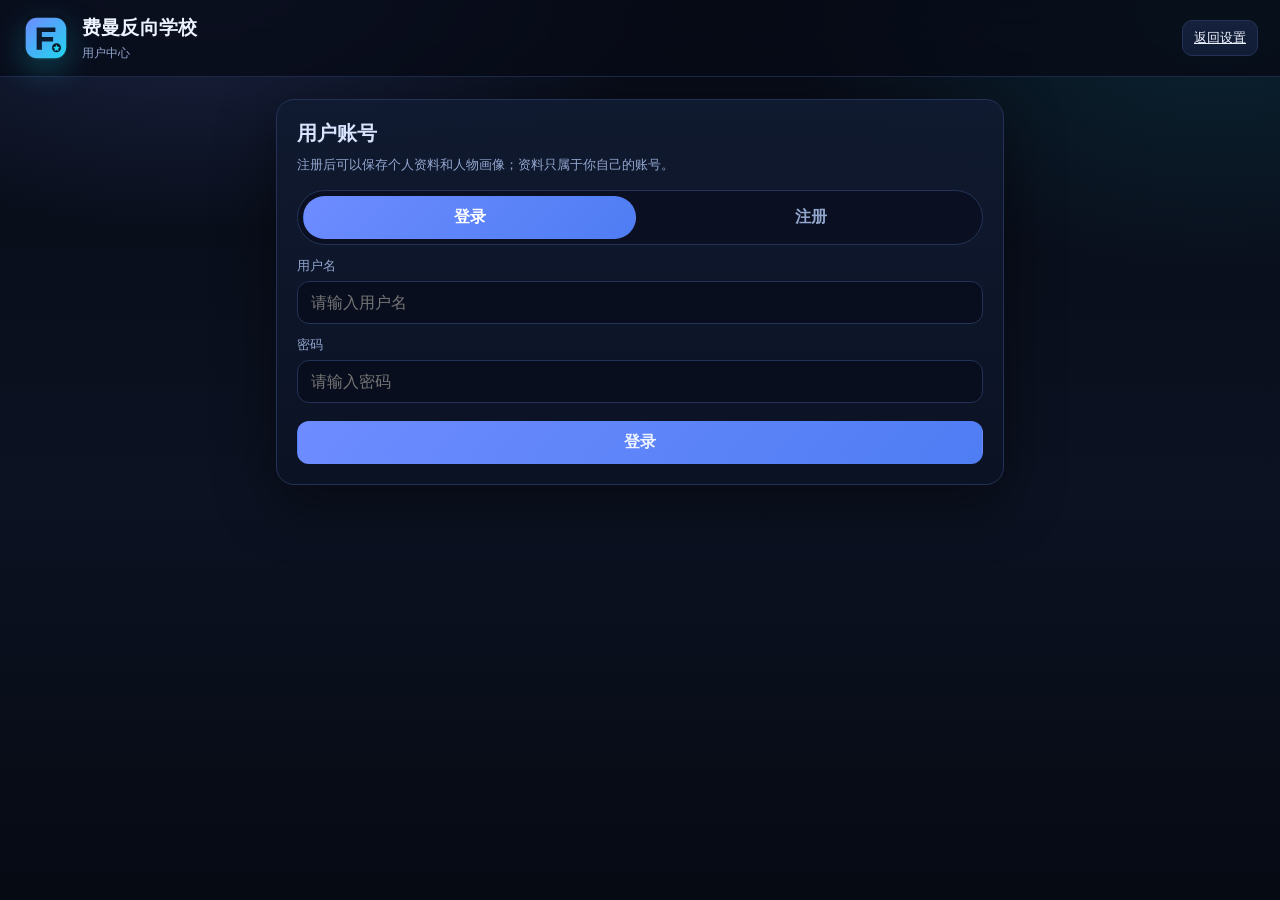
==== account.html @ eca72fcb "feat: 强制注册、画像生成学习目标、可选通关考核，v44" ====
<!DOCTYPE html>
<html lang="zh-CN">
<head>
  <meta charset="UTF-8" />
  <meta http-equiv="Content-Security-Policy" content="default-src 'self'; script-src 'self' 'unsafe-inline'; style-src 'self' 'unsafe-inline'; img-src 'self' data:; font-src 'self' data:; connect-src 'self' https://api.feynman-hsj.top http://127.0.0.1:8787 http://localhost:8787; object-src 'none'; base-uri 'self'; form-action 'self'" />
  <meta name="viewport" content="width=device-width, initial-scale=1.0, viewport-fit=cover" />
  <title>用户中心｜费曼反向学校</title>
  <link rel="icon" href="assets/logo.svg" type="image/svg+xml" />
  <link rel="stylesheet" href="css/styles.css?v=44" />
  <link rel="stylesheet" href="css/responsive.css?v=44" />
  <link rel="stylesheet" href="css/account.css?v=1" />
</head>
<body class="page-account">
  <header class="topbar">
    <div class="brand">
      <img class="logo" src="assets/logo.svg" alt="费曼反向学校" />
      <div><h1>费曼反向学校</h1><p>用户中心</p></div>
    </div>
    <a class="btn small" href="index.html">返回设置</a>
  </header>

  <main class="account-page">
    <section id="authView" class="card account-card">
      <h2>用户账号</h2>
      <p class="hint">注册后可以保存个人资料和人物画像；资料只属于你自己的账号。</p>
      <p id="forceNotice" class="hint hidden" style="color:#fbd38d;">请先注册或登录账号，完成后会自动返回。</p>
      <div class="account-tabs">
        <button id="tabLogin" class="account-tab active" type="button">登录</button>
        <button id="tabRegister" class="account-tab" type="button">注册</button>
      </div>

      <form id="loginForm">
        <label for="loginUsername">用户名</label>
        <input id="loginUsername" maxlength="24" autocomplete="username" placeholder="请输入用户名" />
        <label for="loginPassword">密码</label>
        <input id="loginPassword" type="password" maxlength="64" autocomplete="current-password" placeholder="请输入密码" />
        <p id="loginMsg" class="hint"></p>
        <button class="btn primary full" type="submit">登录</button>
      </form>

      <form id="registerForm" class="hidden">
        <label for="regUsername">用户名</label>
        <input id="regUsername" maxlength="24" autocomplete="username" placeholder="3-24 位中文、字母、数字或下划线" />
        <label for="regPassword">密码</label>
        <input id="regPassword" type="password" maxlength="64" autocomplete="new-password" placeholder="至少 8 位，必须包含字母和数字" />
        <label for="regConfirm">确认密码</label>
        <input id="regConfirm" type="password" maxlength="64" autocomplete="new-password" placeholder="再次输入密码" />
        <p id="registerMsg" class="hint"></p>
        <button class="btn primary full" type="submit">注册</button>
      </form>
    </section>

    <section id="profileView" class="card account-card hidden">
      <div class="account-head">
        <div>
          <h2 id="profileTitle">我的资料</h2>
          <p class="hint" id="profileSubtitle">登录成功</p>
        </div>
        <button id="logoutBtn" class="btn small danger" type="button">退出登录</button>
      </div>

      <div id="profileTags" class="profile-tags"></div>

      <form id="profileForm">
        <label for="pNickname">昵称</label>
        <input id="pNickname" maxlength="24" placeholder="怎样称呼你" />
        <label for="pGender">性别</label>
        <select id="pGender">
          <option value="">不填写</option>
          <option value="male">男</option>
          <option value="female">女</option>
          <option value="other">其他</option>
        </select>
        <label for="pAge">年龄</label>
        <input id="pAge" type="number" min="1" max="120" placeholder="例如 18" />
        <label for="pStage">学段</label>
        <select id="pStage">
          <option value="">不填写</option>
          <option value="primary">小学</option>
          <option value="junior">初中</option>
          <option value="senior">高中</option>
          <option value="college">大学</option>
          <option value="other">其他</option>
        </select>
        <label for="pGrade">年级</label>
        <input id="pGrade" maxlength="20" placeholder="例如 高二、大一" />
        <label for="pSubjects">关注学科</label>
        <input id="pSubjects" maxlength="100" placeholder="例如 数学、物理、计算机" />
        <label for="pGoal">学习目标</label>
        <input id="pGoal" maxlength="120" placeholder="例如 考研数学、雅思、转行编程" />
        <label for="pBio">个人简介</label>
        <textarea id="pBio" rows="3" maxlength="300" placeholder="简单介绍一下自己"></textarea>
        <p id="profileMsg" class="hint"></p>
        <button class="btn primary full" type="submit">保存资料</button>
      </form>

      <details class="account-password">
        <summary>修改密码</summary>
        <form id="passwordForm">
          <label for="oldPassword">原密码</label>
          <input id="oldPassword" type="password" maxlength="64" autocomplete="current-password" />
          <label for="newPassword">新密码</label>
          <input id="newPassword" type="password" maxlength="64" autocomplete="new-password" placeholder="至少 8 位，包含字母和数字" />
          <label for="newConfirm">确认新密码</label>
          <input id="newConfirm" type="password" maxlength="64" autocomplete="new-password" />
          <p id="passwordMsg" class="hint"></p>
          <button class="btn primary full" type="submit">确认修改</button>
        </form>
      </details>
    </section>
  </main>

  <div id="toast" class="toast hidden"></div>
  <script src="js/config.js" defer></script>
  <script src="js/backend.js" defer></script>
  <script src="js/account.js" defer></script>
</body>
</html>
---- css/styles.css ----
:root{
  --bg:#070b16; --bg2:#0c1222; --panel:#101a30; --panel2:#15213d; --line:#233256;
  --text:#eef4ff; --muted:#93a6cf; --brand:#6d8cff; --brand2:#22d3ee; --ok:#22c55e;
  --warn:#f59e0b; --danger:#ef4444; --radius:18px; --shadow:0 18px 60px rgba(0,0,0,.45);
}
*{box-sizing:border-box}
html,body{height:100%}
body{
  margin:0;color:var(--text);font-family:system-ui,-apple-system,"Segoe UI","PingFang SC","Microsoft YaHei",sans-serif;
  background:
    radial-gradient(900px 500px at 15% -5%,rgba(109,140,255,.22),transparent 55%),
    radial-gradient(800px 500px at 95% 0%,rgba(34,211,238,.13),transparent 55%),
    linear-gradient(180deg,var(--bg),var(--bg2) 55%,#060a13);
  background-attachment:fixed;
}
h1,h2,h3,p{margin:0}
button,input,textarea,select{font:inherit}
textarea,input,select{
  width:100%;color:var(--text);background:rgba(8,13,28,.85);border:1px solid var(--line);
  border-radius:12px;padding:11px 13px;outline:none;transition:.18s;
}
textarea{resize:vertical}
textarea:focus,input:focus,select:focus{border-color:var(--brand);box-shadow:0 0 0 4px rgba(109,140,255,.16)}
label{display:block;margin:12px 0 6px;color:var(--muted);font-size:13px}
.hidden{display:none!important}
.sr-only{position:absolute;width:1px;height:1px;overflow:hidden;clip:rect(0,0,0,0)}

.topbar{
  display:flex;justify-content:space-between;align-items:center;gap:16px;padding:14px 22px;
  border-bottom:1px solid rgba(35,50,86,.75);background:rgba(7,11,22,.78);
  backdrop-filter:blur(16px);position:sticky;top:0;z-index:30;
}
.brand{display:flex;align-items:center;gap:12px;min-width:0}
.logo{
  width:48px;height:48px;border-radius:15px;display:grid;place-items:center;font-weight:900;font-size:22px;color:#06101f;
  background:linear-gradient(135deg,var(--brand),var(--brand2));box-shadow:0 10px 30px rgba(34,211,238,.25);flex:0 0 auto;
}
.brand h1{font-size:19px;letter-spacing:.2px}
.brand p{color:var(--muted);font-size:12px;margin-top:4px;white-space:nowrap;overflow:hidden;text-overflow:ellipsis}
.status-pills{display:flex;gap:8px;flex-wrap:wrap;justify-content:flex-end}
.pill{
  border:1px solid var(--line);background:rgba(16,26,48,.9);padding:7px 11px;border-radius:999px;
  font-size:12px;color:var(--muted);white-space:nowrap;
}
.pill.ok{border-color:rgba(34,197,94,.45);color:#9ef0b5;background:rgba(5,46,22,.7)}
.pill.warn{border-color:rgba(245,158,11,.45);color:#fbd38d;background:rgba(69,41,4,.65)}
.pill.bad{border-color:rgba(239,68,68,.45);color:#fca5a5;background:rgba(69,10,10,.6)}

.layout{display:grid;grid-template-columns:minmax(330px,390px) minmax(0,1fr);gap:16px;padding:16px;max-width:1560px;margin:0 auto}
.sidebar{display:flex;flex-direction:column;gap:14px}
.card,.chat-panel{
  background:linear-gradient(180deg,rgba(16,26,48,.96),rgba(11,18,36,.96));
  border:1px solid var(--line);border-radius:var(--radius);box-shadow:var(--shadow);
}
.card{padding:16px}
.card h2,.chat-head h2{font-size:15px;color:#d9e4ff}
.card h2{margin-bottom:8px}
.btn{
  border:1px solid var(--line);background:linear-gradient(180deg,var(--panel2),#111c35);color:var(--text);
  padding:10px 14px;border-radius:12px;cursor:pointer;transition:.16s;
}
.btn:hover{transform:translateY(-1px);border-color:rgba(109,140,255,.7);box-shadow:0 8px 24px rgba(0,0,0,.25)}
.btn.primary{background:linear-gradient(135deg,var(--brand),#4f7df3);border-color:transparent;font-weight:800}
.btn.small{padding:8px 11px;font-size:13px;border-radius:10px}
.btn.full{width:100%;margin-top:10px}
.btn.danger{background:rgba(69,10,10,.75);border-color:rgba(239,68,68,.45);color:#fecaca}
.btn:disabled{opacity:.5;cursor:not-allowed;transform:none}
.btn-row{display:flex;gap:8px;margin-top:12px}
.btn-row .btn{flex:1}
.session-box{margin-top:12px}
.session-box select{margin-bottom:8px}
.hint{color:var(--muted);font-size:13px;line-height:1.6;margin-top:8px}
.tiny{color:#6f83ad;font-size:11px;line-height:1.55;margin-top:8px}
.progress{height:10px;border-radius:999px;background:#080d1e;border:1px solid var(--line);overflow:hidden;margin-top:8px}
.progress-inner{height:100%;width:0;background:linear-gradient(90deg,var(--brand2),var(--brand));transition:width .35s}
.pass-badge{margin-top:10px;padding:11px 12px;border-radius:12px;background:rgba(5,46,22,.75);border:1px solid rgba(34,197,94,.45);color:#b7f7c9;font-weight:800}

.chat-panel{display:flex;flex-direction:column;min-height:calc(100vh - 112px);overflow:hidden}
.chat-head{display:flex;justify-content:space-between;gap:12px;padding:16px 18px;border-bottom:1px solid var(--line);align-items:flex-start}
.chat-messages{flex:1;overflow:auto;padding:20px;display:flex;flex-direction:column;gap:16px;scroll-behavior:smooth}
.empty-state{color:var(--muted);line-height:1.9;text-align:center;margin:auto;max-width:560px;padding:20px}
.msg{display:flex;gap:10px;max-width:92%;animation:fadeUp .22s ease}
.msg.user{align-self:flex-end;flex-direction:row-reverse}
.avatar{width:36px;height:36px;border-radius:12px;display:grid;place-items:center;flex:0 0 auto;font-size:13px;font-weight:900;background:#202d52;color:#bac9f5}
.msg.user .avatar{background:linear-gradient(135deg,#166534,#22c55e);color:#eafff0}
.bubble{background:rgba(18,28,54,.95);border:1px solid var(--line);border-radius:16px;padding:13px 15px;line-height:1.8;overflow-wrap:anywhere;min-width:0}
.msg.user .bubble{background:linear-gradient(180deg,rgba(14,52,39,.96),rgba(9,38,29,.96));border-color:rgba(34,197,94,.35)}
.bubble p{margin:0 0 9px}.bubble p:last-child{margin-bottom:0}
.bubble ul,.bubble ol{margin:6px 0 9px 20px;padding:0}
.bubble pre{overflow:auto;background:#050914;padding:11px;border-radius:12px;border:1px solid var(--line)}
.bubble code{background:#050914;padding:2px 6px;border-radius:7px;font-size:.92em}
.bubble table{border-collapse:collapse;margin:8px 0;max-width:100%;display:block;overflow:auto}
.bubble th,.bubble td{border:1px solid var(--line);padding:6px 9px}
.role-tag{display:block;font-size:11px;color:var(--muted);margin-bottom:6px;letter-spacing:.2px}
.api-error{margin:0 18px 8px;padding:11px 13px;border-radius:12px;background:rgba(69,10,10,.7);border:1px solid rgba(239,68,68,.45);color:#fca5a5;font-size:13px}
.composer{border-top:1px solid var(--line);padding:13px 16px 16px;background:rgba(7,11,22,.72)}
.composer-actions{display:flex;justify-content:space-between;align-items:center;gap:10px;margin-top:9px;flex-wrap:wrap}
.toast{position:fixed;left:50%;bottom:24px;transform:translateX(-50%);z-index:99;background:#111b36;border:1px solid var(--line);padding:11px 17px;border-radius:999px;box-shadow:0 18px 44px rgba(0,0,0,.5);font-size:13px;max-width:90vw;text-align:center}
.typing{display:inline-flex;gap:5px;align-items:center;color:var(--muted);font-size:13px}
.typing i{width:6px;height:6px;border-radius:50%;background:var(--brand2);animation:bounce 1s infinite}
.typing i:nth-child(2){animation-delay:.15s}.typing i:nth-child(3){animation-delay:.3s}
@keyframes bounce{0%,80%,100%{transform:translateY(0);opacity:.5}40%{transform:translateY(-5px);opacity:1}}
@keyframes fadeUp{from{opacity:0;transform:translateY(6px)}to{opacity:1;transform:none}}

/* ========== 布局优化：减少上下翻页，适配手机 ========== */
body{height:100dvh;display:flex;flex-direction:column;overflow:hidden}
.topbar{flex:0 0 auto}
.topbar-right{display:flex;align-items:center;gap:10px;flex-wrap:wrap;justify-content:flex-end}
.sidebar-toggle,.sidebar-close{display:none}
.guide-card{border-color:rgba(34,211,238,.35);background:linear-gradient(180deg,rgba(13,45,58,.62),rgba(11,18,36,.96))}
.guide-list{margin:8px 0 0 18px;padding:0;color:#c7d6f7;font-size:13px;line-height:1.9}
.guide-list li::marker{color:var(--brand2);font-weight:800}
.lock-hint{margin:8px 0 0;padding:9px 11px;border-radius:11px;background:rgba(245,158,11,.1);border:1px solid rgba(245,158,11,.3);color:#fcd38d;font-size:12px;line-height:1.5}
.lock-hint.ok{background:rgba(34,197,94,.1);border-color:rgba(34,197,94,.3);color:#a7f3c0}
.lock-hint.danger{background:rgba(239,68,68,.1);border-color:rgba(239,68,68,.3);color:#fca5a5}

/* ========== 两个页面：设置页 / 对话页 ========== */
img.logo{object-fit:cover;background:transparent;padding:0;box-shadow:0 10px 30px rgba(34,211,238,.22)}
.chat-head-actions{display:flex;gap:8px;flex-wrap:wrap}
#backSettingsBtn{display:none}
body.chat-mode #backSettingsBtn{display:inline-flex}
body.chat-mode .sidebar{display:none!important}
body.chat-mode .chat-panel{display:flex}
body:not(.chat-mode) .chat-panel{display:none}
body:not(.chat-mode) .sidebar{display:flex}
body.chat-mode .sidebar-toggle{display:none!important}

body:not(.chat-mode) .layout{display:block;max-width:780px}
body.chat-mode .layout{display:block;max-width:1560px}

/* ========== 运营后台 ========== */
.admin-body{display:block;height:auto;min-height:100dvh;overflow:auto}
.admin-layout{max-width:1400px;margin:0 auto;padding:16px;display:flex;flex-direction:column;gap:14px}
.admin-stats{display:grid;grid-template-columns:repeat(auto-fit,minmax(180px,1fr));gap:12px}
.stat-card{background:linear-gradient(180deg,rgba(16,26,48,.96),rgba(11,18,36,.96));border:1px solid var(--line);border-radius:16px;padding:16px;display:flex;flex-direction:column;gap:8px}
.stat-card span{color:var(--muted);font-size:12px}
.stat-card strong{font-size:22px;color:#dbe7ff}
.table-wrap{overflow:auto;margin-top:10px;border:1px solid var(--line);border-radius:12px;max-height:420px}
table{width:100%;border-collapse:collapse;min-width:620px}
th,td{padding:9px 10px;border-bottom:1px solid rgba(35,50,86,.7);text-align:left;font-size:13px;white-space:nowrap}
th{position:sticky;top:0;background:#111b36;color:#c9d7ff;z-index:1}
tr:hover td{background:rgba(109,140,255,.06)}

/* ========== 设置页专项修复：可滚动、加宽、双栏 ========== */
body:not(.chat-mode){
  display:block;
  height:auto;
  min-height:100dvh;
  overflow-y:auto;
  overflow-x:hidden;
}
body:not(.chat-mode) .layout{
  display:block;
  max-width:1120px;
  padding:20px 18px 40px;
  overflow:visible;
}
body:not(.chat-mode) .sidebar{
  display:grid;
  grid-template-columns:repeat(2,minmax(0,1fr));
  gap:14px;
  align-items:start;
  overflow:visible;
  padding:0;
}
body:not(.chat-mode) .sidebar > .card:first-of-type,
body:not(.chat-mode) .sidebar > .card.guide-card,
body:not(.chat-mode) .sidebar > .card:last-of-type{
  grid-column:1 / -1;
}
body:not(.chat-mode) .card{min-width:0}
body:not(.chat-mode) textarea{min-height:96px}
body:not(.chat-mode) .btn-row .btn{white-space:nowrap}

/* ========== 独立页面：设置页 / 对话页 ========== */
.page-settings{
  display:block!important;
  height:auto!important;
  min-height:100dvh;
  overflow-y:auto!important;
  overflow-x:hidden;
}
.page-settings .topbar{position:sticky;top:0;z-index:30}
.settings-page{
  width:100%;
  max-width:1120px;
  margin:0 auto;
  padding:20px 18px 48px;
  display:grid;
  grid-template-columns:repeat(2,minmax(0,1fr));
  gap:14px;
  align-items:start;
}
.settings-page > .card{min-width:0}
.settings-page > .card:first-child,
.settings-page > .guide-card,
.settings-page > .card:last-child{grid-column:1 / -1}
.step-badge{
  display:inline-flex;align-items:center;gap:6px;margin-bottom:8px;
  padding:4px 9px;border-radius:999px;font-size:11px;font-weight:700;
  color:#c9d8ff;background:rgba(109,140,255,.14);border:1px solid rgba(109,140,255,.3);
}
.page-settings .card h2{font-size:16px;margin-bottom:8px;color:#e4ecff}
.page-settings textarea{min-height:96px}
.page-settings .btn-row{margin-top:12px}

.page-chat{
  height:100dvh!important;
  overflow:hidden!important;
  display:flex!important;
  flex-direction:column;
}
.chat-page{flex:1;min-height:0;padding:12px;display:flex}
.chat-page .chat-panel{flex:1;height:100%;min-height:0}
.chat-page .chat-messages{min-height:0}
.chat-page .composer{position:sticky;bottom:0;z-index:12}

/* ========== 设置页 v2：三步引导，低认知负担 ========== */
.settings-page{
  display:block!important;
  grid-template-columns:none!important;
  max-width:860px!important;
  margin:0 auto;
  padding:18px 16px 56px!important;
}
.settings-page > .card,
.settings-page > .settings-hero,
.settings-page > .advanced{
  margin-bottom:14px;
}
.settings-hero{
  background:linear-gradient(180deg,rgba(16,26,48,.96),rgba(11,18,36,.96));
  border:1px solid var(--line);border-radius:var(--radius);padding:18px 18px 16px;
  box-shadow:var(--shadow);
}
.settings-hero h2{font-size:20px;margin-bottom:12px;color:#eef4ff}
.stepper{display:flex;align-items:center;gap:8px;flex-wrap:wrap}
.step{
  display:flex;align-items:center;gap:8px;padding:8px 12px;border-radius:999px;
  border:1px solid var(--line);background:rgba(8,13,28,.7);color:var(--muted);font-size:13px;
}
.step b{
  width:22px;height:22px;border-radius:50%;display:grid;place-items:center;
  background:#1b2747;color:#b9c8f2;font-size:12px;
}
.step.active{border-color:rgba(109,140,255,.65);background:rgba(109,140,255,.14);color:#e8efff}
.step.active b{background:linear-gradient(135deg,var(--brand),var(--brand2));color:#06101f}
.step.done{border-color:rgba(34,197,94,.5);background:rgba(5,46,22,.55);color:#b7f7c9}
.step.done b{background:var(--ok);color:#04140a}
.setup-hint{margin-top:12px;color:#c9d7ff;font-size:13px;line-height:1.6}
.card-desc{color:var(--muted);font-size:13px;line-height:1.6;margin-bottom:10px}
.advanced{padding:0;overflow:hidden}
.advanced > summary{
  cursor:pointer;list-style:none;padding:15px 18px;font-weight:700;color:#dbe7ff;
  background:linear-gradient(180deg,rgba(16,26,48,.96),rgba(11,18,36,.96));
}
.advanced > summary::-webkit-details-marker{display:none}
.advanced > summary::after{content:" ＋";float:right;color:var(--brand2);font-weight:800}
.advanced[open] > summary::after{content:" －"}
.advanced-body{padding:0 18px 18px;background:linear-gradient(180deg,rgba(11,18,36,.96),rgba(11,18,36,.96))}
.advanced-body .btn-row{margin-top:10px}
.page-settings .card h2{font-size:17px}
.page-settings .step-badge{margin-bottom:10px}
.page-settings textarea:disabled,
.page-settings input:disabled{opacity:.55;cursor:not-allowed}
.page-settings .btn:disabled{opacity:.45}

/* 强力保证设置页单列 */
body.page-settings .settings-page{
  display:block!important;
  grid-template-columns:none!important;
  width:100%!important;
  max-width:860px!important;
  margin:0 auto!important;
}
body.page-settings .settings-page > *{
  width:100%!important;
  grid-column:auto!important;
  margin-left:0!important;
  margin-right:0!important;
}

/* 图片转文字与知识点放一起 */
.sub-tools{
  margin:12px 0 6px;
  padding:12px;
  border:1px dashed rgba(109,140,255,.35);
  border-radius:14px;
  background:rgba(8,13,28,.55);
}
.sub-title{
  margin:0 0 8px;
  font-size:13px;
  font-weight:800;
  color:#d9e4ff;
}
.sub-tools input[type="file"]{margin-bottom:8px}
.sub-tools .btn{margin-top:6px}

/* 独立 chat.html 必须显示对话面板 */
body.page-chat .chat-panel{
  display:flex!important;
  flex-direction:column!important;
  min-height:0!important;
  height:100%!important;
}
body.page-chat .chat-page{
  flex:1!important;
  min-height:0!important;
  display:flex!important;
  padding:12px!important;
}
body.page-chat .chat-messages{
  flex:1 1 auto!important;
  min-height:0!important;
  overflow-y:auto!important;
}
body.page-chat .composer{
  flex:0 0 auto!important;
  position:sticky!important;
  bottom:0!important;
}
body.page-chat .chat-head{flex:0 0 auto!important}

/* OCR 进度条 */
.ocr-progress{
  height:10px;border-radius:999px;background:#080d1e;border:1px solid var(--line);
  overflow:hidden;margin-top:10px;
}
.ocr-progress-inner{
  height:100%;width:0;background:linear-gradient(90deg,var(--brand2),var(--brand));
  transition:width .25s;
}

/* 只读标签 */
.readonly-tag{
  display:inline-flex;align-items:center;margin-left:8px;padding:2px 8px;border-radius:999px;
  font-size:11px;font-weight:700;color:#fbd38d;background:rgba(245,158,11,.12);
  border:1px solid rgba(245,158,11,.38);
}

/* 制作者与版本 */
.app-meta{
  margin-top:18px;
  text-align:center;
  color:#6f83ad;
  font-size:12px;
  letter-spacing:.3px;
}

/* OCR 排版预览 */
.ocr-preview{
  min-height:70px;margin-top:8px;padding:12px 14px;border-radius:12px;
  background:rgba(8,13,28,.75);border:1px solid var(--line);color:#dbe7ff;
  line-height:1.75;overflow-wrap:anywhere;
}
.ocr-preview p{margin:0 0 8px; }
.ocr-preview p:last-child{margin-bottom:0}

/* 右上角全部余额 */
.balance-panel{
  position:absolute;right:16px;top:64px;z-index:50;width:min(92vw,380px);
  background:linear-gradient(180deg,rgba(16,26,48,.99),rgba(9,14,29,.99));
  border:1px solid var(--line);border-radius:16px;box-shadow:0 22px 60px rgba(0,0,0,.55);
  padding:12px;font-size:13px;
}
.balance-panel.hidden{display:none}
.balance-title{font-weight:800;color:#dbe7ff;margin-bottom:8px}
.balance-item{display:grid;grid-template-columns:1fr auto;gap:2px 8px;padding:8px 0;border-top:1px solid rgba(35,50,86,.65)}
.balance-item:first-of-type{border-top:none}
.balance-item span{color:#dbe7ff;overflow:hidden;text-overflow:ellipsis;white-space:nowrap}
.balance-item b{color:#9ef0b5;text-align:right}
.balance-item em{grid-column:1/-1;color:#879bca;font-style:normal;font-size:11px}

/* ========== 手机端对话页专项修复 ========== */

/* 手机端对话页：压缩头部和输入区，给消息区更多空间 */

/* 手机端对话页 v2：极限压缩非消息区域 */

/* 手机端对话页 v3：顶部品牌与状态同一行，利用右侧空白 */

/* 只读提示条 */
.readonly-banner{
  display:none;
  margin:8px 12px 0;
  padding:9px 12px;
  border-radius:10px;
  background:rgba(245,158,11,.12);
  border:1px solid rgba(245,158,11,.4);
  color:#fbd38d;
  font-size:12px;
  line-height:1.5;
  text-align:center;
}
body.readonly-mode .readonly-banner{
  display:block!important;
}


/* 反馈状态标签 */
.status-select{
  width:auto!important;
  max-width:110px;
  min-width:92px;
  padding:6px 8px;
  border-radius:10px;
  font-size:12px;
}
.status-badge{
  display:inline-block;
  margin-right:4px;
  padding:3px 7px;
  border:1px solid currentColor;
  border-radius:999px;
  font-size:10px;
  font-weight:700;
  vertical-align:middle;
  white-space:nowrap;
}
.status-unread{background:rgba(239,68,68,.16);color:#fca5a5;border-color:rgba(239,68,68,.55)}
.status-solved{background:rgba(34,197,94,.16);color:#9ef0b5;border-color:rgba(34,197,94,.55)}
.status-read_unsolved{background:rgba(245,158,11,.16);color:#fbd38d;border-color:rgba(245,158,11,.55)}
.status-invalid{background:rgba(156,163,175,.16);color:#d1d5db;border-color:rgba(156,163,175,.55)}
.admin-toolbar{display:flex;gap:8px;flex-wrap:wrap;margin:8px 0 12px}
.admin-toolbar select{width:auto;min-width:140px}
.feedback-content{max-width:360px;white-space:pre-wrap;word-break:break-word}

/* ========== 设置页 v3：激活 / 知识点 / 图片 / 记录 分区 ========== */
body.page-settings .settings-page.settings-v2{
  display:grid!important;
  grid-template-columns:repeat(2,minmax(0,1fr))!important;
  gap:16px!important;
  max-width:1180px!important;
  align-items:start!important;
}
body.page-settings .settings-page.settings-v2 > .settings-hero,
body.page-settings .settings-page.settings-v2 > .settings-grid,
body.page-settings .settings-page.settings-v2 > .settings-grid-2,
body.page-settings .settings-page.settings-v2 > #ocrCard,
body.page-settings .settings-page.settings-v2 > .advanced{
  grid-column:1 / -1!important;
  width:100%!important;
}
body.page-settings .settings-page.settings-v2 > .card,
body.page-settings .settings-page.settings-v2 > details{
  width:100%!important;
  margin:0!important;
}
.settings-grid{
  display:grid;
  grid-template-columns:repeat(2,minmax(0,1fr));
  gap:16px;
  align-items:start;
}
.settings-grid .card{
  height:100%;
  margin:0!important;
}
.settings-grid-2 .card{
  min-height:220px;
}
#ocrCard{
  min-height:0;
}
@media (max-width:900px){
  body.page-settings .settings-page.settings-v2{
    grid-template-columns:1fr!important;
    max-width:760px!important;
  }
  .settings-grid{
    grid-template-columns:1fr;
  }
}
---- css/responsive.css ----
/* 响应式布局：从 styles.css 抽离的媒体查询，按原顺序保留级联。 */

@media (max-width:1020px){
  .layout{grid-template-columns:1fr;padding:12px}
  .chat-panel{min-height:72vh}
  .topbar{align-items:flex-start;flex-direction:column;padding:12px 14px}
  .status-pills{justify-content:flex-start}
}

@media (max-width:640px){
  .brand p{display:none}
  .layout{padding:10px;gap:10px}
  .card{padding:14px}
  .chat-messages{padding:14px}
  .msg{max-width:98%}
  .chat-head{flex-direction:column}
  .chat-head .btn{width:100%}
  .composer{padding:11px 12px 14px;position:sticky;bottom:0;z-index:10}
  .composer-actions{flex-direction:column;align-items:stretch}
  .composer-actions .btn{width:100%}
  .status-pills{gap:6px}
  .pill{font-size:11px;padding:6px 9px}
}

@media (min-width:1021px){
  .layout{flex:1;min-height:0;overflow:hidden;height:auto}
  .sidebar{min-height:0;overflow:auto}
  .chat-panel{height:100%;min-height:0}
  .chat-messages{min-height:0}
}

@media (max-width:1020px){
  .topbar-right{width:100%;justify-content:space-between}
  .sidebar-toggle{display:inline-flex}
  .sidebar{
    position:fixed;top:0;left:0;bottom:0;width:min(92vw,390px);z-index:80;
    transform:translateX(-105%);transition:transform .25s ease;overflow:auto;
    border-radius:0 18px 18px 0;padding:14px;box-shadow:24px 0 60px rgba(0,0,0,.55);
    background:linear-gradient(180deg,rgba(16,26,48,.98),rgba(9,14,29,.99));
  }
  .sidebar.open{transform:none}
  .sidebar-close{display:block;margin-bottom:10px;width:100%}
  .sidebar-backdrop{
    position:fixed;inset:0;background:rgba(0,0,0,.58);z-index:70;opacity:0;pointer-events:none;transition:opacity .2s;
  }
  .sidebar-backdrop.show{opacity:1;pointer-events:auto}
  .layout{flex:1;min-height:0;display:block;padding:10px;overflow:hidden}
  .chat-panel{height:100%;min-height:0}
  .chat-messages{min-height:0;padding:14px}
  .composer{position:sticky;bottom:0;z-index:12}
  .msg{max-width:98%}
}

@media (max-width:1020px){
  body.chat-mode .sidebar{display:none!important}
  body:not(.chat-mode) .chat-panel{display:none}
}

@media (max-width:900px){
  body:not(.chat-mode) .layout{padding:12px 10px 32px}
  body:not(.chat-mode) .sidebar{grid-template-columns:1fr}
  body:not(.chat-mode) .sidebar > .card{grid-column:1 / -1!important}
}

@media (max-width:900px){
  .settings-page{grid-template-columns:1fr;padding:12px 10px 36px}
  .settings-page > .card{grid-column:1 / -1!important}
  .page-settings .topbar{padding:10px 12px}
  .page-settings .brand p{display:none}
  .chat-page{padding:8px}
  .chat-page .chat-panel{border-radius:14px}
}

@media (max-width:640px){
  .settings-page{padding:10px 8px 32px}
  .card{padding:14px}
  .chat-page .chat-head{flex-direction:column}
  .chat-page .chat-head .btn{width:100%}
}

@media (max-width:640px){
  .settings-page{padding:12px 10px 44px!important}
  .settings-hero{padding:15px}
  .step{width:100%;justify-content:flex-start}
  .advanced > summary{padding:14px}
  .advanced-body{padding:0 14px 16px}
}

/* ========== 手机端对话页专项修复 ========== */
@media (max-width:640px){
  body.page-chat .chat-page{
    width:100%!important;
    padding:6px!important;
    min-height:0!important;
  }
  body.page-chat .chat-panel{
    width:100%!important;
    border-radius:12px;
    overflow:hidden;
  }
  body.page-chat .chat-head{
    flex-direction:column;
    gap:10px;
    padding:12px;
  }
  body.page-chat .chat-head-actions{
    flex-direction:column;
    width:100%;
    gap:8px;
  }
  body.page-chat .chat-head-actions .btn{
    width:100%;
  }
  body.page-chat .chat-messages{
    padding:12px;
    gap:12px;
  }
  body.page-chat .msg{
    max-width:100%;
  }
  body.page-chat .bubble{
    padding:11px 12px;
    border-radius:14px;
  }
  body.page-chat .composer{
    position:static!important;
    padding:10px 10px 12px;
  }
  body.page-chat .composer-actions{
    flex-direction:column;
    align-items:stretch;
  }
  body.page-chat .composer-actions .btn{
    width:100%;
  }
  body.page-chat .topbar{
    padding:8px 10px;
  }
  body.page-chat .status-pills{
    width:100%;
    overflow-x:auto;
    flex-wrap:nowrap;
    justify-content:flex-start;
    padding-bottom:2px;
  }
  body.page-chat .brand h1{
    font-size:16px;
  }
  body.page-chat .brand p{
    display:none;
  }
  body.page-chat .app-meta{
    padding:4px 0 6px!important;
  }
}

/* 手机端对话页：压缩头部和输入区，给消息区更多空间 */
@media (max-width:640px){
  body.page-chat .topbar{
    gap:6px;
    padding:7px 9px;
  }
  body.page-chat .brand .logo{
    width:38px;
    height:38px;
    border-radius:12px;
  }
  body.page-chat .brand h1{
    font-size:15px;
  }
  body.page-chat .status-pills{
    gap:4px;
  }
  body.page-chat .pill{
    font-size:10px;
    padding:5px 8px;
  }
  body.page-chat .chat-head{
    padding:9px 10px;
    gap:6px;
  }
  body.page-chat .chat-head h2{
    font-size:15px;
  }
  body.page-chat .chat-head .hint{
    font-size:11px;
    line-height:1.4;
    margin-top:2px;
  }
  body.page-chat .chat-head-actions{
    flex-direction:row;
    flex-wrap:wrap;
    gap:6px;
  }
  body.page-chat .chat-head-actions .btn{
    flex:1 1 46%;
    min-width:120px;
    width:auto;
    font-size:11px;
    padding:7px 5px;
    line-height:1.3;
    white-space:normal;
  }
  body.page-chat .chat-messages{
    flex:1 1 auto!important;
    min-height:140px;
    padding:10px;
    gap:10px;
  }
  body.page-chat .composer{
    padding:8px 9px 9px;
  }
  body.page-chat .composer textarea{
    height:68px;
    min-height:68px;
    font-size:13px;
  }
  body.page-chat .lock-hint{
    padding:6px 8px;
    margin-top:6px;
    font-size:11px;
  }
  body.page-chat .composer-actions{
    flex-direction:row;
    align-items:center;
    gap:8px;
    margin-top:7px;
  }
  body.page-chat .composer-actions > div{
    display:flex;
    gap:8px;
    width:100%;
  }
  body.page-chat .composer-actions .btn{
    flex:1;
    width:auto;
    font-size:12px;
    padding:9px 6px;
    white-space:nowrap;
  }
  body.page-chat .app-meta{
    padding:2px 0 4px!important;
    font-size:10px;
  }
}

/* 手机端对话页 v2：极限压缩非消息区域 */
@media (max-width:640px){
  body.page-chat .topbar{
    padding:5px 8px!important;
    gap:4px!important;
  }
  body.page-chat .brand{
    gap:8px;
  }
  body.page-chat .brand .logo{
    width:32px!important;
    height:32px!important;
    border-radius:10px!important;
  }
  body.page-chat .brand h1{
    font-size:14px!important;
    line-height:1.2;
  }
  body.page-chat .status-pills{
    gap:3px!important;
  }
  body.page-chat .pill{
    font-size:9px!important;
    padding:4px 6px!important;
  }
  body.page-chat .chat-head{
    flex-direction:row!important;
    align-items:center!important;
    padding:6px 8px!important;
    gap:6px!important;
  }
  body.page-chat .chat-head > div:first-child{
    flex:1 1 auto;
    min-width:0;
  }
  body.page-chat .chat-head h2{
    font-size:13px!important;
    white-space:nowrap;
    overflow:hidden;
    text-overflow:ellipsis;
  }
  body.page-chat .chat-head .hint{
    display:none!important;
  }
  body.page-chat .chat-head-actions{
    flex:0 0 auto!important;
    display:grid!important;
    grid-template-columns:repeat(3,minmax(0,1fr))!important;
    gap:4px!important;
    width:56%!important;
  }
  body.page-chat .chat-head-actions .btn{
    width:100%!important;
    min-width:0!important;
    font-size:9px!important;
    padding:5px 2px!important;
    line-height:1.1!important;
    white-space:normal!important;
  }
  body.page-chat .chat-messages{
    flex:1 1 auto!important;
    min-height:180px!important;
    padding:8px!important;
    gap:8px!important;
  }
  body.page-chat .composer{
    padding:6px 8px 7px!important;
  }
  body.page-chat .composer textarea{
    height:52px!important;
    min-height:52px!important;
    font-size:12px!important;
    padding:8px 10px!important;
  }
  body.page-chat .lock-hint{
    display:none!important;
  }
  body.page-chat .composer-actions{
    margin-top:5px!important;
    gap:6px!important;
  }
  body.page-chat .composer-actions > div{
    display:flex!important;
    gap:6px!important;
    width:100%!important;
  }
  body.page-chat .composer-actions .btn{
    flex:1 1 0!important;
    width:auto!important;
    font-size:11px!important;
    padding:7px 4px!important;
    white-space:nowrap!important;
  }
  body.page-chat .app-meta{
    display:none!important;
  }
}

/* 手机端对话页 v3：顶部品牌与状态同一行，利用右侧空白 */
@media (max-width:640px){
  body.page-chat .topbar{
    flex-direction:row!important;
    align-items:center!important;
    justify-content:space-between!important;
    flex-wrap:nowrap!important;
    gap:6px!important;
  }
  body.page-chat .brand{
    flex:1 1 auto!important;
    min-width:0!important;
    gap:7px!important;
  }
  body.page-chat .brand h1{
    white-space:nowrap!important;
    overflow:hidden!important;
    text-overflow:ellipsis!important;
  }
  body.page-chat .status-pills{
    flex:0 0 auto!important;
    width:auto!important;
    overflow:visible!important;
    flex-wrap:nowrap!important;
    justify-content:flex-end!important;
    padding-bottom:0!important;
  }
  body.page-chat .pill{
    white-space:nowrap!important;
  }
}

@media (max-width:640px){
  body.readonly-mode .readonly-banner{
    display:block!important;
    margin:6px 8px 0;
    font-size:11px;
    padding:7px 10px;
  }
}

/* 手机端显示制作者与版本 */
@media (max-width:640px){
  body.page-chat .app-meta{
    display:block!important;
    padding:4px 0 6px!important;
    font-size:10px!important;
    color:#6f83ad!important;
  }
}

/* 对话页新增“意见反馈”入口后，手机端按钮改为两列 */
@media (max-width:640px){
  body.page-chat .chat-head-actions{
    grid-template-columns:repeat(2,minmax(0,1fr))!important;
    width:62%!important;
  }
}

/* 手机端对话页头部按钮最终版：标题独占一行，按钮三列 + 结束键整行 */
@media (max-width:640px){
  body.page-chat .chat-head{
    flex-direction:column!important;
    align-items:stretch!important;
    gap:8px!important;
  }
  body.page-chat .chat-head-actions{
    display:grid!important;
    grid-template-columns:repeat(2,minmax(0,1fr))!important;
    width:100%!important;
    gap:6px!important;
  }
  body.page-chat .chat-head-actions .btn{
    width:100%!important;
    min-width:0!important;
    min-height:42px!important;
    font-size:10px!important;
    padding:7px 3px!important;
    line-height:1.2!important;
    white-space:normal!important;
  }
  body.page-chat .chat-head-actions #endSessionBtn{
    grid-column:1/-1!important;
  }
}

/* 对话页已移除意见反馈：手机端两个按钮等宽一行 */
@media (max-width:640px){
  body.page-chat .chat-head{
    flex-direction:column!important;
    align-items:stretch!important;
    gap:8px!important;
  }
  body.page-chat .chat-head-actions{
    display:flex!important;
    flex-direction:row!important;
    flex-wrap:wrap!important;
    width:100%!important;
    gap:6px!important;
  }
  body.page-chat .chat-head-actions .btn{
    flex:1 1 46%!important;
    width:auto!important;
    min-width:0!important;
    min-height:44px!important;
    font-size:11px!important;
    padding:7px 4px!important;
    line-height:1.2!important;
    white-space:normal!important;
  }
  body.page-chat .chat-head-actions #endSessionBtn{
    grid-column:auto!important;
  }
}

/* 对话页：暂停 / 考核 / 结束 手机端两列 + 结束整行 */
@media (max-width:640px){
  body.page-chat .chat-head{
    flex-direction:column!important;
    align-items:stretch!important;
    gap:8px!important;
  }
  body.page-chat .chat-head-actions{
    display:grid!important;
    grid-template-columns:repeat(2,minmax(0,1fr))!important;
    width:100%!important;
    gap:6px!important;
  }
  body.page-chat .chat-head-actions .btn{
    width:100%!important;
    min-width:0!important;
    min-height:42px!important;
    font-size:10px!important;
    padding:7px 3px!important;
    line-height:1.2!important;
    white-space:normal!important;
  }
  body.page-chat .chat-head-actions #endSessionBtn{
    grid-column:1/-1!important;
  }
}
---- css/account.css ----
body.page-account{min-height:100dvh;overflow-y:auto!important}
.account-page{
  width:100%;
  max-width:760px;
  margin:0 auto;
  padding:22px 16px 60px;
}
.account-card{padding:20px}
.account-card h2{font-size:20px;margin-bottom:8px}
.account-tabs{
  display:flex;gap:8px;margin:14px 0 6px;padding:5px;
  border:1px solid var(--line);border-radius:999px;background:rgba(8,13,28,.65);
}
.account-tab{
  flex:1;border:1px solid transparent;background:transparent;color:var(--muted);
  padding:10px 14px;border-radius:999px;font-weight:700;cursor:pointer;
}
.account-tab.active{background:linear-gradient(135deg,var(--brand),#4f7df3);color:#fff}
.account-head{display:flex;justify-content:space-between;align-items:flex-start;gap:12px;margin-bottom:14px}
.profile-tags{display:flex;flex-wrap:wrap;gap:8px;margin:8px 0 14px}
.profile-tag{
  display:inline-block;padding:5px 10px;border-radius:999px;font-size:12px;
  color:#c9d8ff;background:rgba(109,140,255,.14);border:1px solid rgba(109,140,255,.35);
}
.account-password{margin-top:18px;border-top:1px solid var(--line);padding-top:12px}
.account-password summary{cursor:pointer;color:#c9d8ff;font-weight:700;margin-bottom:8px}
@media (max-width:640px){
  .account-page{padding:14px 10px 50px}
  .account-card{padding:16px}
}
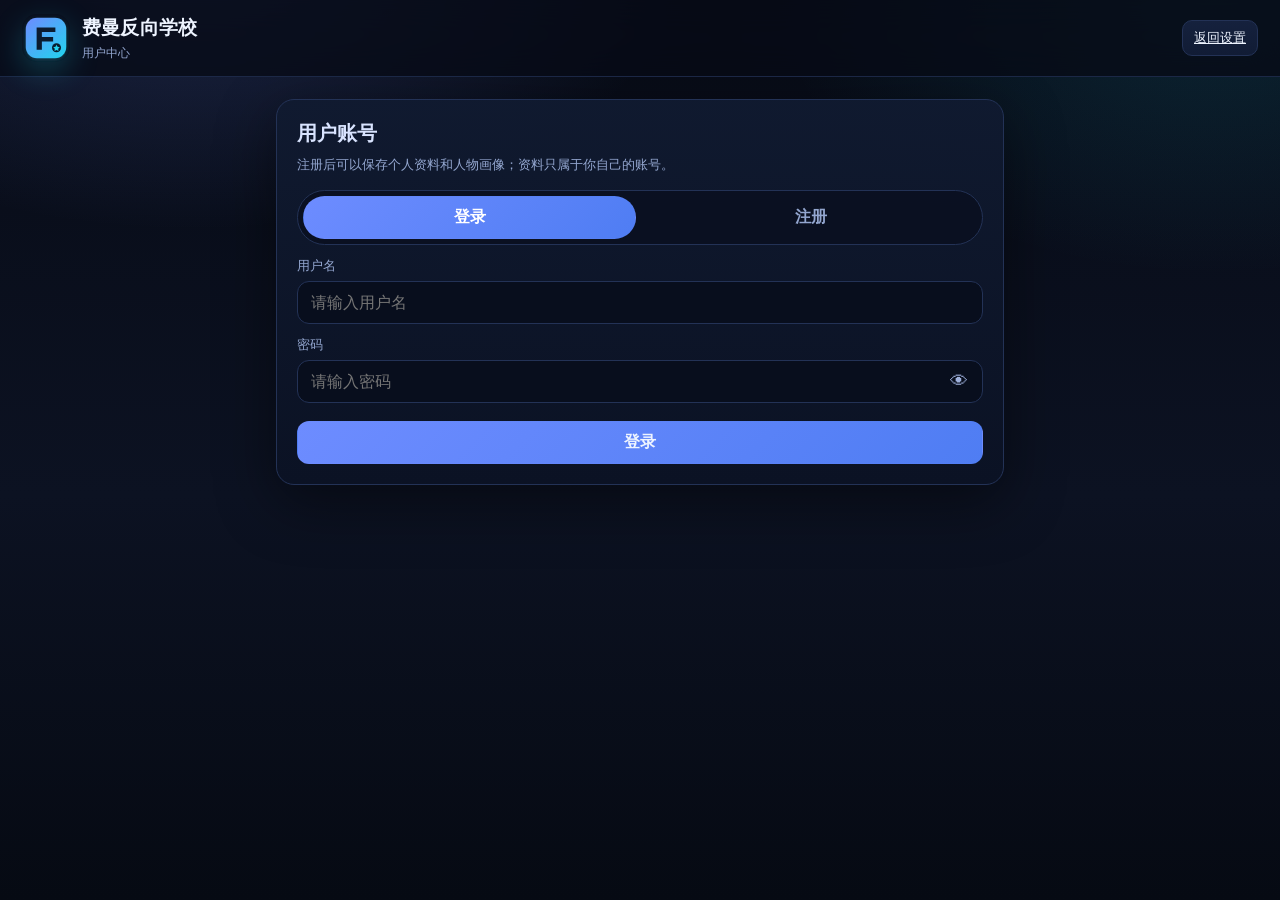
==== commit 52c1cf7e: "feat: 密码输入框增加小眼睛显示原文，v47" ====
--- a/account.html
+++ b/account.html
@@ -6,8 +6,8 @@
   <meta name="viewport" content="width=device-width, initial-scale=1.0, viewport-fit=cover" />
   <title>用户中心｜费曼反向学校</title>
   <link rel="icon" href="assets/logo.svg" type="image/svg+xml" />
-  <link rel="stylesheet" href="css/styles.css?v=44" />
-  <link rel="stylesheet" href="css/responsive.css?v=44" />
+  <link rel="stylesheet" href="css/styles.css?v=47" />
+  <link rel="stylesheet" href="css/responsive.css?v=47" />
   <link rel="stylesheet" href="css/account.css?v=1" />
 </head>
 <body class="page-account">
@@ -33,7 +33,10 @@
         <label for="loginUsername">用户名</label>
         <input id="loginUsername" maxlength="24" autocomplete="username" placeholder="请输入用户名" />
         <label for="loginPassword">密码</label>
-        <input id="loginPassword" type="password" maxlength="64" autocomplete="current-password" placeholder="请输入密码" />
+        <div class="password-wrap">
+          <input id="loginPassword" type="password" maxlength="64" autocomplete="current-password" placeholder="请输入密码" />
+          <button type="button" class="eye-btn" data-eye="loginPassword" aria-label="显示密码">👁</button>
+        </div>
         <p id="loginMsg" class="hint"></p>
         <button class="btn primary full" type="submit">登录</button>
       </form>
@@ -42,9 +45,15 @@
         <label for="regUsername">用户名</label>
         <input id="regUsername" maxlength="24" autocomplete="username" placeholder="3-24 位中文、字母、数字或下划线" />
         <label for="regPassword">密码</label>
-        <input id="regPassword" type="password" maxlength="64" autocomplete="new-password" placeholder="至少 8 位，必须包含字母和数字" />
+        <div class="password-wrap">
+          <input id="regPassword" type="password" maxlength="64" autocomplete="new-password" placeholder="至少 8 位，必须包含字母和数字" />
+          <button type="button" class="eye-btn" data-eye="regPassword" aria-label="显示密码">👁</button>
+        </div>
         <label for="regConfirm">确认密码</label>
-        <input id="regConfirm" type="password" maxlength="64" autocomplete="new-password" placeholder="再次输入密码" />
+        <div class="password-wrap">
+          <input id="regConfirm" type="password" maxlength="64" autocomplete="new-password" placeholder="再次输入密码" />
+          <button type="button" class="eye-btn" data-eye="regConfirm" aria-label="显示密码">👁</button>
+        </div>
         <p id="registerMsg" class="hint"></p>
         <button class="btn primary full" type="submit">注册</button>
       </form>
@@ -98,11 +107,20 @@
         <summary>修改密码</summary>
         <form id="passwordForm">
           <label for="oldPassword">原密码</label>
-          <input id="oldPassword" type="password" maxlength="64" autocomplete="current-password" />
+          <div class="password-wrap">
+            <input id="oldPassword" type="password" maxlength="64" autocomplete="current-password" />
+            <button type="button" class="eye-btn" data-eye="oldPassword" aria-label="显示密码">👁</button>
+          </div>
           <label for="newPassword">新密码</label>
-          <input id="newPassword" type="password" maxlength="64" autocomplete="new-password" placeholder="至少 8 位，包含字母和数字" />
+          <div class="password-wrap">
+            <input id="newPassword" type="password" maxlength="64" autocomplete="new-password" placeholder="至少 8 位，包含字母和数字" />
+            <button type="button" class="eye-btn" data-eye="newPassword" aria-label="显示密码">👁</button>
+          </div>
           <label for="newConfirm">确认新密码</label>
-          <input id="newConfirm" type="password" maxlength="64" autocomplete="new-password" />
+          <div class="password-wrap">
+            <input id="newConfirm" type="password" maxlength="64" autocomplete="new-password" />
+            <button type="button" class="eye-btn" data-eye="newConfirm" aria-label="显示密码">👁</button>
+          </div>
           <p id="passwordMsg" class="hint"></p>
           <button class="btn primary full" type="submit">确认修改</button>
         </form>
@@ -111,8 +129,8 @@
   </main>
 
   <div id="toast" class="toast hidden"></div>
-  <script src="js/config.js" defer></script>
-  <script src="js/backend.js" defer></script>
-  <script src="js/account.js" defer></script>
+  <script src="js/config.js?v=47" defer></script>
+  <script src="js/backend.js?v=47" defer></script>
+  <script src="js/account.js?v=47" defer></script>
 </body>
 </html>
--- a/css/account.css
+++ b/css/account.css
@@ -28,3 +28,13 @@
   .account-page{padding:14px 10px 50px}
   .account-card{padding:16px}
 }
+
+/* 密码小眼睛 */
+.password-wrap{position:relative}
+.password-wrap input{padding-right:46px!important}
+.eye-btn{
+  position:absolute;right:7px;top:50%;transform:translateY(-50%);
+  width:34px;height:34px;padding:0;border:none;border-radius:9px;
+  background:transparent;color:#9fb1dd;font-size:18px;line-height:1;cursor:pointer;
+}
+.eye-btn:hover{background:rgba(109,140,255,.15);color:#eef4ff}
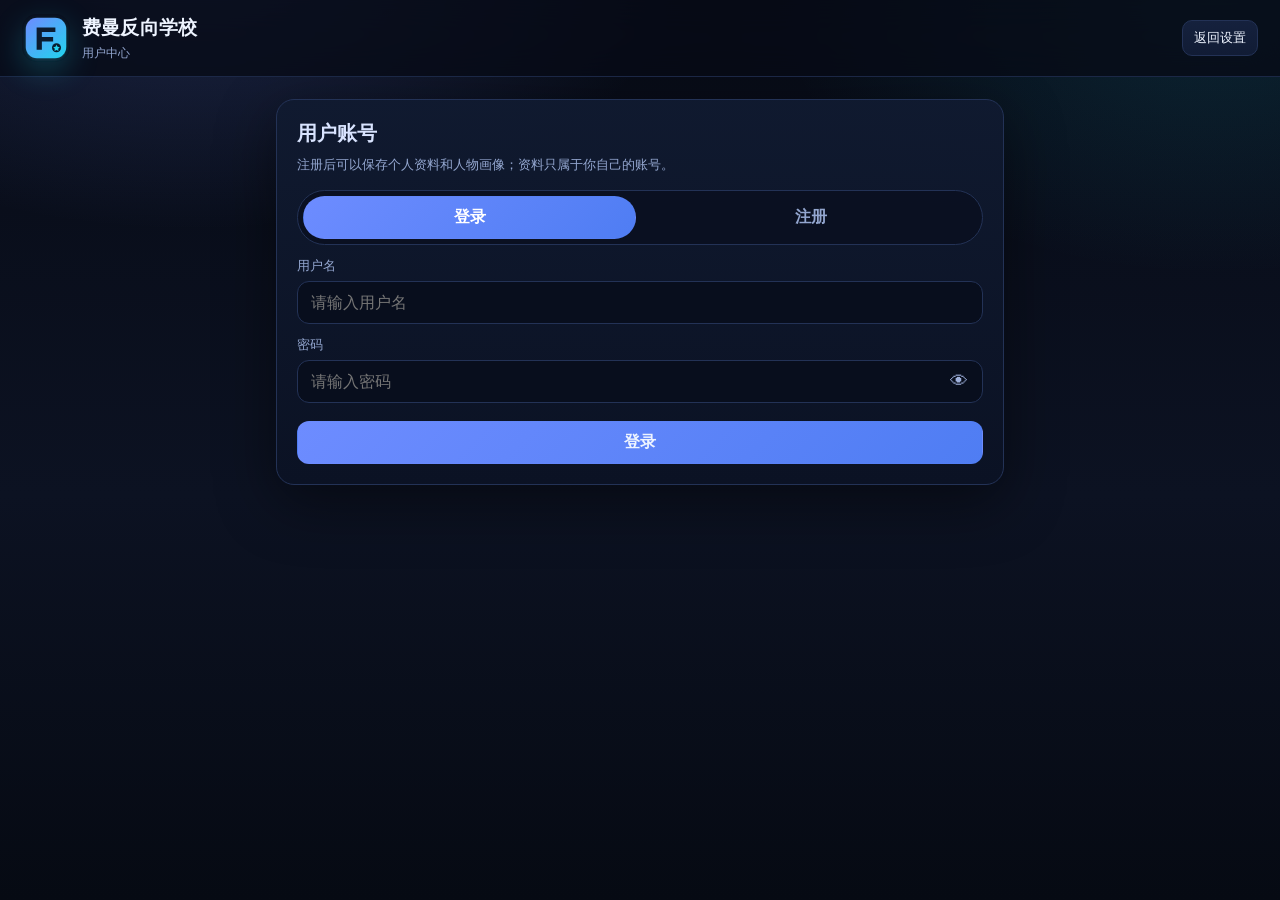
==== commit d6a61922: "feat: 统一下拉按钮样式、注册后强制完善资料、修复流式滚动跳动，v48" ====
--- a/account.html
+++ b/account.html
@@ -6,8 +6,8 @@
   <meta name="viewport" content="width=device-width, initial-scale=1.0, viewport-fit=cover" />
   <title>用户中心｜费曼反向学校</title>
   <link rel="icon" href="assets/logo.svg" type="image/svg+xml" />
-  <link rel="stylesheet" href="css/styles.css?v=47" />
-  <link rel="stylesheet" href="css/responsive.css?v=47" />
+  <link rel="stylesheet" href="css/styles.css?v=48" />
+  <link rel="stylesheet" href="css/responsive.css?v=48" />
   <link rel="stylesheet" href="css/account.css?v=1" />
 </head>
 <body class="page-account">
@@ -60,6 +60,7 @@
     </section>
 
     <section id="profileView" class="card account-card hidden">
+      <p id="profileNotice" class="hint hidden" style="color:#fbd38d;">请先完善年龄、学段、学科和学习目标，保存后会自动返回。</p>
       <div class="account-head">
         <div>
           <h2 id="profileTitle">我的资料</h2>
@@ -129,8 +130,8 @@
   </main>
 
   <div id="toast" class="toast hidden"></div>
-  <script src="js/config.js?v=47" defer></script>
-  <script src="js/backend.js?v=47" defer></script>
-  <script src="js/account.js?v=47" defer></script>
+  <script src="js/config.js?v=48" defer></script>
+  <script src="js/backend.js?v=48" defer></script>
+  <script src="js/account.js?v=48" defer></script>
 </body>
 </html>
--- a/css/styles.css
+++ b/css/styles.css
@@ -472,3 +472,10 @@
     grid-template-columns:1fr;
   }
 }
+
+/* 按钮统一：button 和 a.btn 外观一致 */
+.btn{display:inline-flex;align-items:center;justify-content:center;text-decoration:none}
+.chat-messages{scroll-behavior:auto!important}
+
+/* 让 a.btn 与 button.btn 完全一致 */
+.chat-head-actions a.btn{display:inline-flex;align-items:center;justify-content:center;height:100%;box-sizing:border-box}
